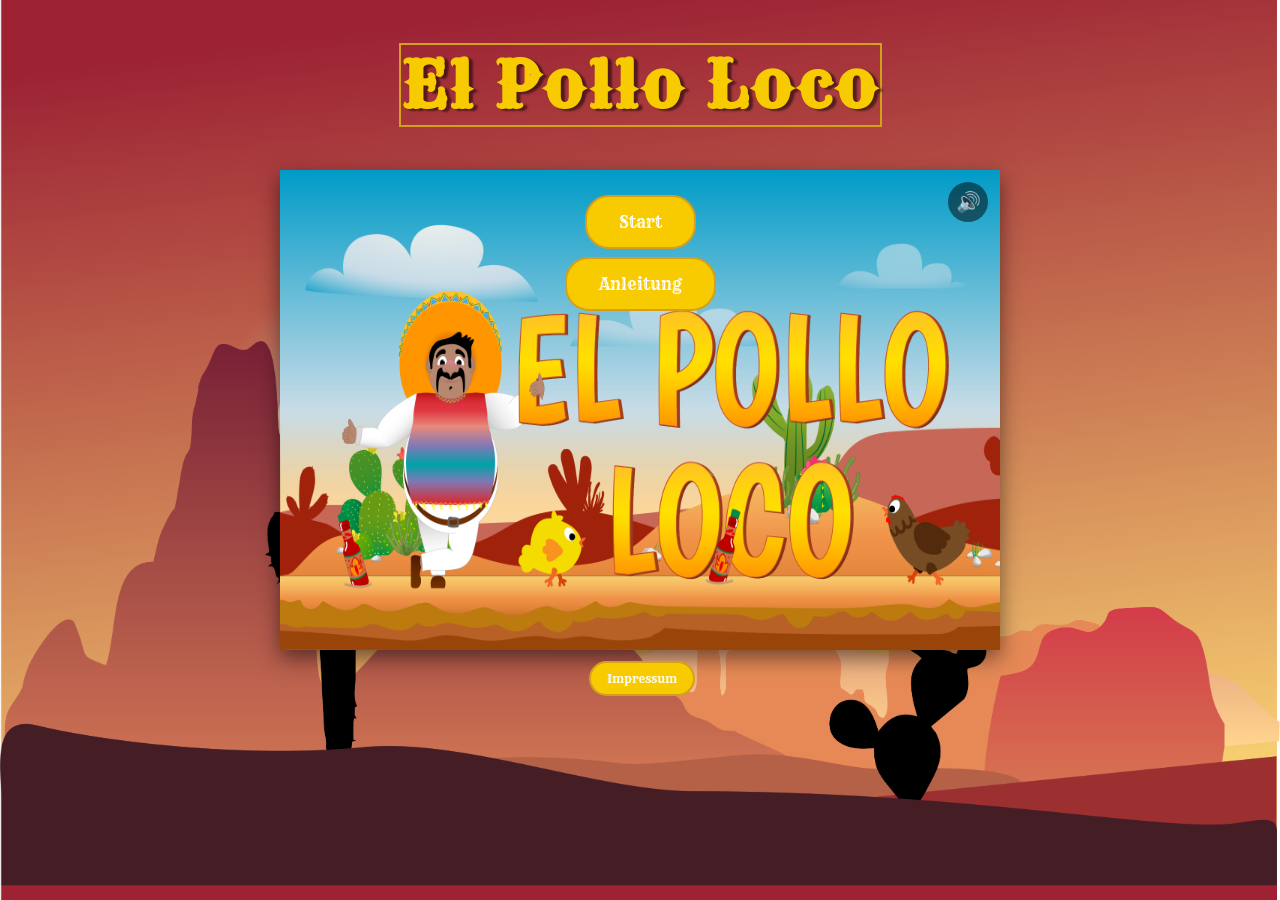
==== index.html @ a3313dcf "style: hide impressum button during gameplay" ====
<!DOCTYPE html>
<html lang="en">

<head>
    <meta charset="UTF-8">
    <meta name="viewport" content="width=device-width, initial-scale=1.0">
    <link rel="stylesheet" href="style.css">
    <link rel="icon" type="image/png" href="img/3_enemies_chicken/chicken_small/1_walk/1_w.png">
    <title>El Pollo Loco</title>
    <script src="models/drawable-object.class.js"></script>
    <script src="models/movable-object.class.js"></script>
    <script src="models/character.class.js"></script>
    <script src="models/chicken.class.js"></script>
    <script src="models/chicken-small.class.js"></script>
    <script src="models/clouds.class.js"></script>
    <script src="models/bottles.class.js"></script>
    <script src="models/coin.class.js"></script>
    <script src="models/status-bar-health.class.js"></script>
    <script src="models/status-bar-bottle.class.js"></script>
    <script src="models/status-bar-coins.class.js"></script>
    <script src="models/throwable-object.class.js"></script>
    <script src="models/world.class.js"></script>
    <script src="models/backgound-object.class.js"></script>
    <script src="models/keyboard.class.js"></script>
    <script src="models/endboss.class.js"></script>
    <script src="models/level.class.js"></script>
    <script src="levels/level1.js"></script>
    <script src="models/sound-manager.class.js"></script>
    <script src="js/game.js"></script>
</head>

<body>

    <h1>El Pollo Loco</h1>

    <div class="game-container">
        <canvas id="canvas" width="720" height="480"></canvas>

        <button id="muteButton" class="mute-button" onclick="toggleMute()">🔊</button>

        <a href="impressum.html" id="impressumButton" class="button impressum-button">Impressum</a>

        <div id="startScreen" class="screen">
            <img class="screen-img" src="img/9_intro_outro_screens/start/startscreen_1.png" alt="Startbildschirm">
            <button class="button" onclick="startGame()">Start</button>
            <button class="button" onclick="openInfoDialog()">Anleitung</button>
        </div>
        <div id="winScreen" class="screen d-none">
            <img class="screen-img" src="img/You won, you lost/You won A.png" alt="Gewonnen">
            <button class="button" onclick="restartGame()">Neustart</button>
        </div>
        <div id="loseScreen" class="screen d-none">
            <img class="screen-img" src="img/You won, you lost/You lost b.png" alt="Verloren">
            <button class="button" onclick="restartGame()">Neustart</button>
        </div>

        <div id="touchControls" class="touch-controls">
            <div class="touch-left">
                <button id="btnLeft" class="touch-button">←</button>
                <button id="btnRight" class="touch-button">→</button>
            </div>
            <div class="touch-right">
                <button id="btnThrow" class="touch-button">🍾</button>
                <button id="btnJump" class="touch-button">⬆</button>
            </div>
        </div>
    </div>

    <div id="rotateHint" class="rotate-hint">
        <p>Bitte drehe dein Gerät ins Querformat, um zu spielen.</p>
    </div>

    <div id="infoDialog" class="dialog-overlay d-none" onclick="closeInfoDialogOnOverlay(event)">
    <div class="dialog-box">
        <button class="dialog-close" onclick="closeInfoDialog()">✕</button>
        <h2>Die Geschichte</h2>
        <p>
            Pepe hat sich in der Wüste verlaufen, auf der Suche nach dem legendären
            El Pollo Loco. Zwischen Kakteen und wilden Hühnern muss er sich seinen Weg
            bahnen, Münzen und Salsa-Flaschen sammeln und sich dem gefürchteten
            Hühner-Endboss stellen.
        </p>
         <div class="keyboard-controls">
            <h2>Steuerung</h2>
            <p><strong>←</strong> <strong>→</strong> Laufen</p>
            <p><strong>Leertaste</strong> Springen</p>
            <p><strong>D</strong> Flasche werfen</p>
        </div>
    </div>
</div>

</body>

</html>
---- style.css ----
@font-face {
  font-family: 'rye';
    src: url('fonts/Rye-Regular.ttf') format('truetype');
}

html,
body {
    width: 100%;
    min-height: 100%;
    margin: 0;
    font-family: 'rye', sans-serif;
}

body {
    display: flex;
    flex-direction: column;
    align-items: center;
    position: relative;
    background-image: url('img/assets/luca-cactus-3784915.png');
    background-size: cover;
    background-position: center;
    background-repeat: no-repeat;
    min-height: 100vh;
    min-height: 100dvh;
}

h1 {
    color: #F8CB01;
    font-family: 'rye', sans-serif;
    border: 2px solid #d4a01c;
    font-size: clamp(28px, 8vw, 64px);
    letter-spacing: 3px;
    text-shadow: 4px 2px 2px rgba(0, 0, 0, 0.5);
    text-align: center;
}


.game-container {
    position: relative;
    width: 100%;
    max-width: 720px;
    aspect-ratio: 720 / 480;
}

.controls span:last-child {
    grid-column: 1 / -1;
}

.controls strong {
    color: white;
}

canvas {
    display: block;
    width: 100%;
    height: 100%;
    background-color: black;
    box-shadow: 0 8px 20px rgba(0, 0, 0, 0.5);
}

.screen {
    position: absolute;
    top: 0;
    left: 0;
    width: 100%;
    height: 100%;
    display: flex;
    flex-direction: column;
    justify-content: flex-start;
    align-items: center;
    padding-top: 3%;
    box-sizing: border-box;
}

.d-none {
    display: none;
}

.screen-img {
    position: absolute;
    top: 0;
    left: 0;
    width: 100%;
    height: 100%;
    z-index: 0;
}

.button {
    position: relative;
    z-index: 1;
    background-color: #f8cb01;
    border: 2px solid #d4a01c;
    border-radius: 24px;
    color: white;
    padding: 15px 32px;
    text-align: center;
    text-decoration: none;
    display: inline-block;
    font-size: 16px;
    margin: 4px 2px;
    cursor: pointer;
    font-family: 'rye', sans-serif;
}

.impressum-button {
    position: absolute;
    bottom: -50px;
    left: 50%;
    transform: translateX(-50%);
    font-size: 12px;
    padding: 8px 16px;
    z-index: 2;
}

.mute-button {
    position: absolute;
    top: 12px;
    right: 12px;
    z-index: 2;
    background: rgba(0, 0, 0, 0.5);
    border: none;
    border-radius: 50%;
    width: 40px;
    height: 40px;
    font-size: 20px;
    cursor: pointer;
}

.touch-controls {
    display: none;
    position: absolute;
    bottom: 0;
    left: 0;
    width: 100%;
    justify-content: space-between;
    align-items: flex-end;
    padding: 12px;
    box-sizing: border-box;
    z-index: 2;
    pointer-events: none;
}

.touch-left,
.touch-right {
    display: flex;
    gap: 10px;
    pointer-events: auto;
}

.touch-button {
    width: 56px;
    height: 56px;
    border-radius: 50%;
    border: none;
    background: rgba(0, 0, 0, 0.5);
    color: white;
    font-size: 24px;
    touch-action: manipulation;
    -webkit-user-select: none;
    user-select: none;
}

.rotate-hint {
    display: none;
    position: fixed;
    top: 0;
    left: 0;
    width: 100%;
    height: 100%;
    background: black;
    color: white;
    z-index: 999;
    justify-content: center;
    align-items: center;
    text-align: center;
    font-family: 'rye', sans-serif;
    font-size: 24px;
    padding: 20px;
    box-sizing: border-box;
}

.dialog-overlay {
    position: fixed;
    top: 0;
    left: 0;
    width: 100%;
    height: 100%;
    background: rgba(0, 0, 0, 0.7);
    display: flex;
    justify-content: center;
    align-items: center;
    z-index: 1000;
}

.dialog-overlay.d-none {
    display: none;
}

.dialog-box {
    position: relative;
    background: #d4a01c;
    color: white;
    border: 3px solid #f8cb01;
    border-radius: 16px;
    padding: 24px 32px;
    max-width: 500px;
    width: 90%;
    max-height: 85vh;
    overflow-y: auto;
    font-family: 'rye', sans-serif;
    box-sizing: border-box;
}

.dialog-close {
    position: absolute;
    top: 8px;
    right: 12px;
    background: none;
    border: none;
    font-size: 20px;
    color: white;
    cursor: pointer;
}

.impressum-content {
    color: #F8CB01;
    text-align: center;
    max-width: 600px;
    width: 90%;
    margin: 20px auto;
    font-size: clamp(14px, 4vw, 20px);
    padding: 0 12px;
    box-sizing: border-box;
}

.impressum-content a {
    color: white;
    word-break: break-word;
}

/* Touch-Buttons nur auf Tablet/Handy zeigen */
@media (hover: none) and (pointer: coarse) {
    .touch-controls {
        display: flex;
    }

    .controls {
        display: none;
    }
}

/* Hochformat-Warnung nur auf Tablet/Handy */
@media (hover: none) and (pointer: coarse) and (orientation: portrait) {
    .rotate-hint {
        display: flex;
    }

    .game-container,
    .controls,
    h1 {
        display: none;
    }
}

@media (orientation: landscape) and (max-height: 500px) {
    h1,
    .controls {
        display: none;
    }

    body {
        display: flex;
        justify-content: center;
        align-items: center;
        min-height: 100vh;
        background: black;
    }

    .game-container {
        width: 100vw;
        height: 100vh;
        max-width: none;
        aspect-ratio: unset;
    }

    canvas {
        width: 100%;
        height: 100%;
        object-fit: contain;
        box-shadow: none;
    }
}

@media (hover: none) and (pointer: coarse), (max-width: 768px) {
    .touch-controls {
        display: flex;
    }

    .keyboard-controls {
        display: none;
    }
    .impressum-button {
        top: 12px;
        bottom: auto;
        left: auto;
        right: 64px;
        transform: none;
    }

    .impressum-button.hide-during-game {
        display: none;
    }
}
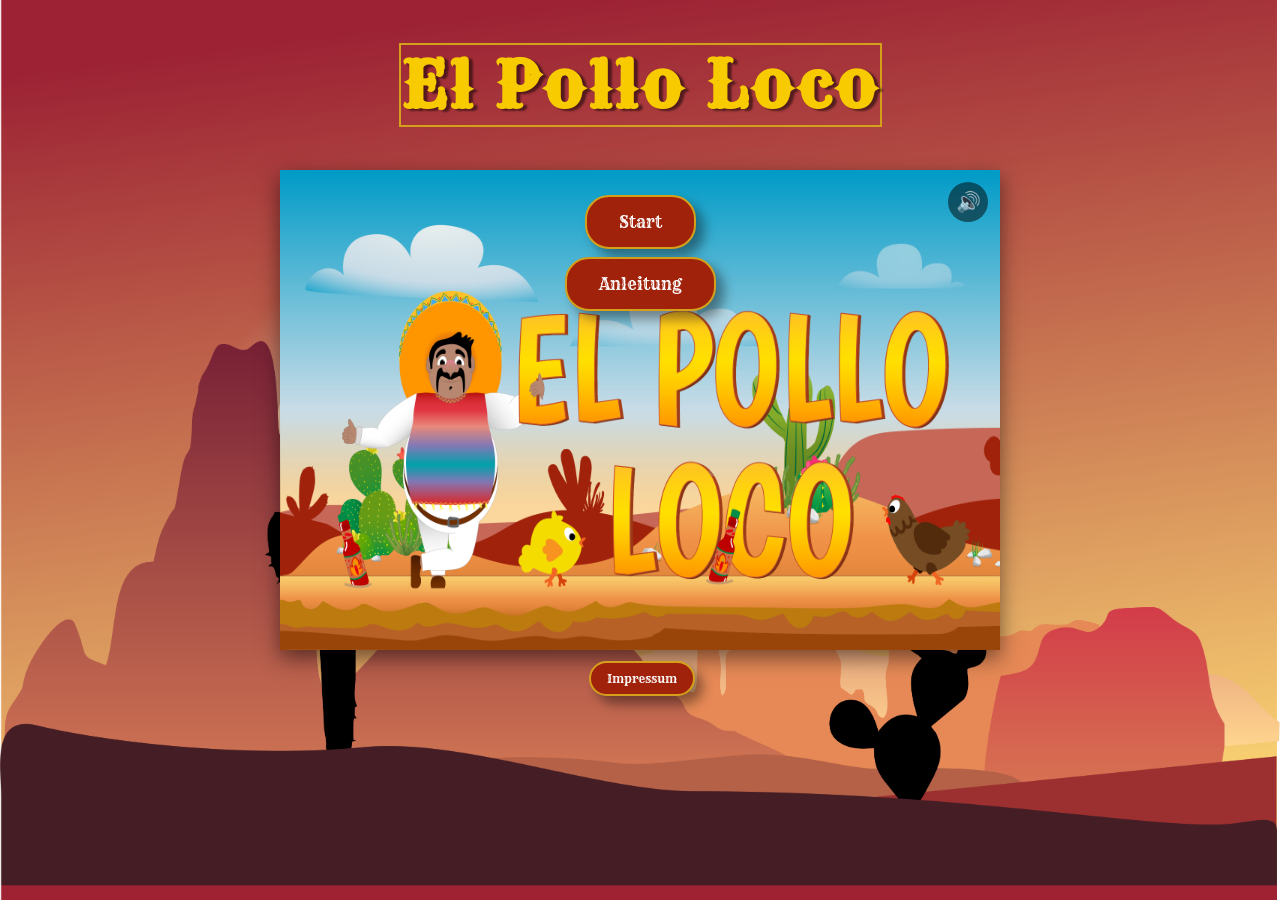
==== commit ac850315: "style: update throw button with image and adjust button styles for better UI" ====
--- a/index.html
+++ b/index.html
@@ -29,7 +29,7 @@
     <script src="js/game.js"></script>
 </head>
 
-<body>
+<body class="game-page">
 
     <h1>El Pollo Loco</h1>
 
@@ -47,11 +47,11 @@
         </div>
         <div id="winScreen" class="screen d-none">
             <img class="screen-img" src="img/You won, you lost/You won A.png" alt="Gewonnen">
-            <button class="button" onclick="restartGame()">Neustart</button>
+            <button class="button" onclick="restartGame()">Menu</button>
         </div>
         <div id="loseScreen" class="screen d-none">
             <img class="screen-img" src="img/You won, you lost/You lost b.png" alt="Verloren">
-            <button class="button" onclick="restartGame()">Neustart</button>
+            <button class="button" onclick="restartGame()">Menu</button>
         </div>
 
         <div id="touchControls" class="touch-controls">
@@ -60,7 +60,9 @@
                 <button id="btnRight" class="touch-button">→</button>
             </div>
             <div class="touch-right">
-                <button id="btnThrow" class="touch-button">🍾</button>
+                <button id="btnThrow" class="touch-button">
+                    <img class="throw-buttio-img" src="img/6_salsa_bottle/1_salsa_bottle_on_ground.png" alt="Flasche werfen">
+                </button>
                 <button id="btnJump" class="touch-button">⬆</button>
             </div>
         </div>
@@ -78,7 +80,7 @@
             Pepe hat sich in der Wüste verlaufen, auf der Suche nach dem legendären
             El Pollo Loco. Zwischen Kakteen und wilden Hühnern muss er sich seinen Weg
             bahnen, Münzen und Salsa-Flaschen sammeln und sich dem gefürchteten
-            Hühner-Endboss stellen.
+            Hühner-Endboss stellen. Um den Endboss zu besiegen, brauchst du alle Flaschen, die du finden kannst. Viel Glück!
         </p>
          <div class="keyboard-controls">
             <h2>Steuerung</h2>
--- a/style.css
+++ b/style.css
@@ -1,5 +1,5 @@
 @font-face {
-  font-family: 'rye';
+    font-family: 'rye';
     src: url('fonts/Rye-Regular.ttf') format('truetype');
 }
 
@@ -88,7 +88,7 @@
 .button {
     position: relative;
     z-index: 1;
-    background-color: #f8cb01;
+    background-color: #A0220A;
     border: 2px solid #d4a01c;
     border-radius: 24px;
     color: white;
@@ -99,6 +99,7 @@
     font-size: 16px;
     margin: 4px 2px;
     cursor: pointer;
+    box-shadow: 8px 8px 12px rgba(0, 0, 0, 0.4); 
     font-family: 'rye', sans-serif;
 }
 
@@ -151,13 +152,21 @@
     width: 56px;
     height: 56px;
     border-radius: 50%;
-    border: none;
+    border: solid 2px #d4a01c;
     background: rgba(0, 0, 0, 0.5);
     color: white;
     font-size: 24px;
     touch-action: manipulation;
     -webkit-user-select: none;
     user-select: none;
+}
+
+.throw-buttio-img {
+    width: 50px;
+    margin-left: -12px;
+    width: 100%;
+    height: 100%;
+    object-fit: contain;
 }
 
 .rotate-hint {
@@ -263,12 +272,13 @@
 }
 
 @media (orientation: landscape) and (max-height: 500px) {
+
     h1,
     .controls {
         display: none;
     }
 
-    body {
+    body.game-page {
         display: flex;
         justify-content: center;
         align-items: center;
@@ -291,7 +301,8 @@
     }
 }
 
-@media (hover: none) and (pointer: coarse), (max-width: 768px) {
+@media (hover: none) and (pointer: coarse),
+(max-width: 768px) {
     .touch-controls {
         display: flex;
     }
@@ -299,6 +310,7 @@
     .keyboard-controls {
         display: none;
     }
+
     .impressum-button {
         top: 12px;
         bottom: auto;
@@ -310,5 +322,4 @@
     .impressum-button.hide-during-game {
         display: none;
     }
-}
-
+}
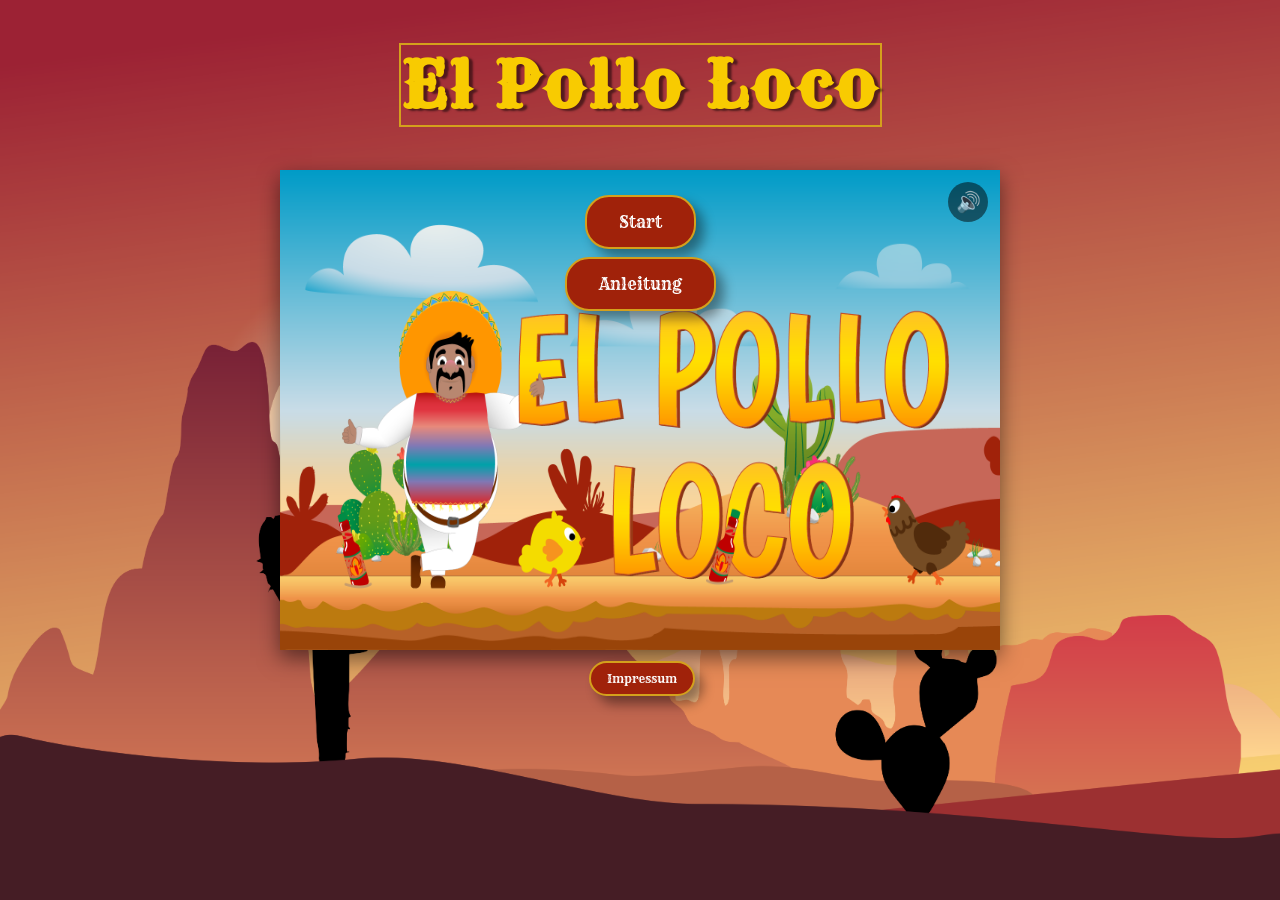
==== commit 001d8c10: "style: add endboss status bar to track health and visibility in the game" ====
--- a/index.html
+++ b/index.html
@@ -18,6 +18,7 @@
     <script src="models/status-bar-health.class.js"></script>
     <script src="models/status-bar-bottle.class.js"></script>
     <script src="models/status-bar-coins.class.js"></script>
+    <script src="models/status-bar-endboss.class.js"></script>
     <script src="models/throwable-object.class.js"></script>
     <script src="models/world.class.js"></script>
     <script src="models/backgound-object.class.js"></script>
@@ -48,10 +49,12 @@
         <div id="winScreen" class="screen d-none">
             <img class="screen-img" src="img/You won, you lost/You won A.png" alt="Gewonnen">
             <button class="button" onclick="restartGame()">Menu</button>
+            <button class="button" onclick="playAgain()">Neustart</button>
         </div>
         <div id="loseScreen" class="screen d-none">
             <img class="screen-img" src="img/You won, you lost/You lost b.png" alt="Verloren">
             <button class="button" onclick="restartGame()">Menu</button>
+            <button class="button" onclick="playAgain()">Neustart</button>
         </div>
 
         <div id="touchControls" class="touch-controls">
@@ -61,7 +64,7 @@
             </div>
             <div class="touch-right">
                 <button id="btnThrow" class="touch-button">
-                    <img class="throw-buttio-img" src="img/6_salsa_bottle/1_salsa_bottle_on_ground.png" alt="Flasche werfen">
+                    <img class="throw-button-img" src="img/6_salsa_bottle/1_salsa_bottle_on_ground.png" alt="Flasche werfen">
                 </button>
                 <button id="btnJump" class="touch-button">⬆</button>
             </div>
--- a/style.css
+++ b/style.css
@@ -42,14 +42,6 @@
     aspect-ratio: 720 / 480;
 }
 
-.controls span:last-child {
-    grid-column: 1 / -1;
-}
-
-.controls strong {
-    color: white;
-}
-
 canvas {
     display: block;
     width: 100%;
@@ -161,8 +153,7 @@
     user-select: none;
 }
 
-.throw-buttio-img {
-    width: 50px;
+.throw-button-img {
     margin-left: -12px;
     width: 100%;
     height: 100%;
@@ -207,9 +198,9 @@
 
 .dialog-box {
     position: relative;
-    background: #d4a01c;
-    color: white;
-    border: 3px solid #f8cb01;
+    background: #A0220A;
+    color: white;
+    border: 3px solid #d4a01c;
     border-radius: 16px;
     padding: 24px 32px;
     max-width: 500px;
@@ -304,7 +295,17 @@
 @media (hover: none) and (pointer: coarse),
 (max-width: 768px) {
     .touch-controls {
-        display: flex;
+        position: fixed;
+        bottom: 24px;
+        left: 24px;
+        right: 24px;
+        width: auto;
+    }
+
+    .touch-button {
+        width: 70px;
+        height: 70px;
+        font-size: 30px;
     }
 
     .keyboard-controls {
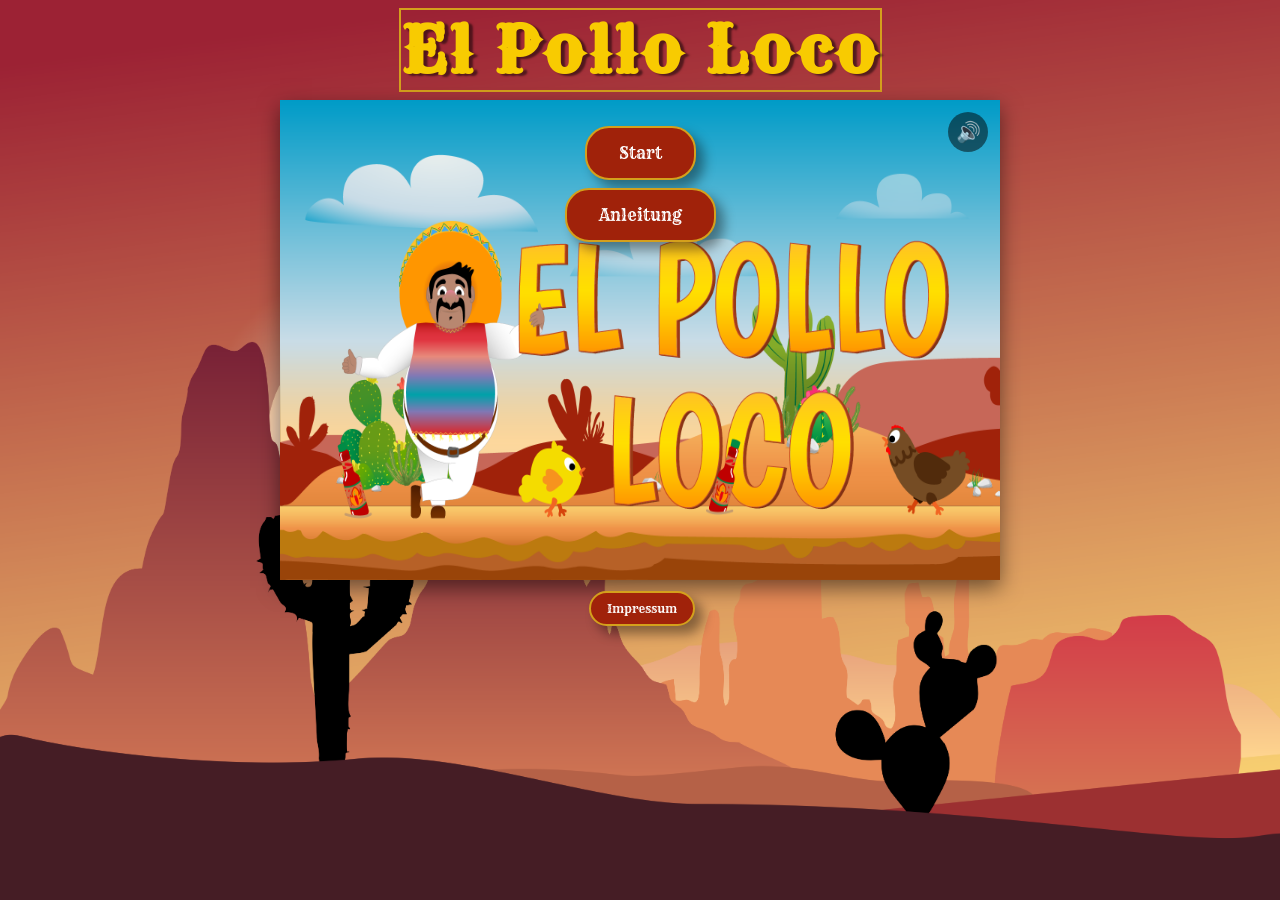
==== commit 05733f2f: "Refactor ThrowableObject and World classes for improved readability and functionality - Updated the " ====
--- a/index.html
+++ b/index.html
@@ -1,11 +1,14 @@
-<!DOCTYPE html>
+<!doctype html>
 <html lang="en">
-
-<head>
-    <meta charset="UTF-8">
-    <meta name="viewport" content="width=device-width, initial-scale=1.0">
-    <link rel="stylesheet" href="style.css">
-    <link rel="icon" type="image/png" href="img/3_enemies_chicken/chicken_small/1_walk/1_w.png">
+  <head>
+    <meta charset="UTF-8" />
+    <meta name="viewport" content="width=device-width, initial-scale=1.0" />
+    <link rel="stylesheet" href="style.css" />
+    <link
+      rel="icon"
+      type="image/png"
+      href="img/3_enemies_chicken/chicken_small/1_walk/1_w.png"
+    />
     <title>El Pollo Loco</title>
     <script src="models/drawable-object.class.js"></script>
     <script src="models/movable-object.class.js"></script>
@@ -28,72 +31,97 @@
     <script src="levels/level1.js"></script>
     <script src="models/sound-manager.class.js"></script>
     <script src="js/game.js"></script>
-</head>
+  </head>
 
-<body class="game-page">
-
+  <body class="game-page">
     <h1>El Pollo Loco</h1>
 
     <div class="game-container">
-        <canvas id="canvas" width="720" height="480"></canvas>
+      <canvas id="canvas" width="720" height="480"></canvas>
 
-        <button id="muteButton" class="mute-button" onclick="toggleMute()">🔊</button>
+      <button id="muteButton" class="mute-button" onclick="toggleMute()">
+        🔊
+      </button>
 
-        <a href="impressum.html" id="impressumButton" class="button impressum-button">Impressum</a>
+      <a
+        href="impressum.html"
+        id="impressumButton"
+        class="button impressum-button"
+        >Impressum</a
+      >
 
-        <div id="startScreen" class="screen">
-            <img class="screen-img" src="img/9_intro_outro_screens/start/startscreen_1.png" alt="Startbildschirm">
-            <button class="button" onclick="startGame()">Start</button>
-            <button class="button" onclick="openInfoDialog()">Anleitung</button>
+      <div id="startScreen" class="screen">
+        <img
+          class="screen-img"
+          src="img/9_intro_outro_screens/start/startscreen_1.png"
+          alt="Startbildschirm"
+        />
+        <button class="button" onclick="startGame()">Start</button>
+        <button class="button" onclick="openInfoDialog()">Anleitung</button>
+      </div>
+      <div id="winScreen" class="screen d-none">
+        <img
+          class="screen-img"
+          src="img/You won, you lost/You won A.png"
+          alt="Gewonnen"
+        />
+        <button class="button" onclick="restartGame()">Menu</button>
+        <button class="button" onclick="playAgain()">Neustart</button>
+      </div>
+      <div id="loseScreen" class="screen d-none">
+        <img
+          class="screen-img"
+          src="img/You won, you lost/You lost b.png"
+          alt="Verloren"
+        />
+        <button class="button" onclick="restartGame()">Menu</button>
+        <button class="button" onclick="playAgain()">Neustart</button>
+      </div>
+
+      <div id="touchControls" class="touch-controls">
+        <div class="touch-left">
+          <button id="btnLeft" class="touch-button">←</button>
+          <button id="btnRight" class="touch-button">→</button>
         </div>
-        <div id="winScreen" class="screen d-none">
-            <img class="screen-img" src="img/You won, you lost/You won A.png" alt="Gewonnen">
-            <button class="button" onclick="restartGame()">Menu</button>
-            <button class="button" onclick="playAgain()">Neustart</button>
+        <div class="touch-right">
+          <button id="btnThrow" class="touch-button">
+            <img
+              class="throw-button-img"
+              src="img/6_salsa_bottle/1_salsa_bottle_on_ground.png"
+              alt="Flasche werfen"
+            />
+          </button>
+          <button id="btnJump" class="touch-button">⬆</button>
         </div>
-        <div id="loseScreen" class="screen d-none">
-            <img class="screen-img" src="img/You won, you lost/You lost b.png" alt="Verloren">
-            <button class="button" onclick="restartGame()">Menu</button>
-            <button class="button" onclick="playAgain()">Neustart</button>
-        </div>
-
-        <div id="touchControls" class="touch-controls">
-            <div class="touch-left">
-                <button id="btnLeft" class="touch-button">←</button>
-                <button id="btnRight" class="touch-button">→</button>
-            </div>
-            <div class="touch-right">
-                <button id="btnThrow" class="touch-button">
-                    <img class="throw-button-img" src="img/6_salsa_bottle/1_salsa_bottle_on_ground.png" alt="Flasche werfen">
-                </button>
-                <button id="btnJump" class="touch-button">⬆</button>
-            </div>
-        </div>
+      </div>
     </div>
 
     <div id="rotateHint" class="rotate-hint">
-        <p>Bitte drehe dein Gerät ins Querformat, um zu spielen.</p>
+      <p>Bitte drehe dein Gerät ins Querformat, um zu spielen.</p>
     </div>
 
-    <div id="infoDialog" class="dialog-overlay d-none" onclick="closeInfoDialogOnOverlay(event)">
-    <div class="dialog-box">
+    <div
+      id="infoDialog"
+      class="dialog-overlay d-none"
+      onclick="closeInfoDialogOnOverlay(event)"
+    >
+      <div class="dialog-box">
         <button class="dialog-close" onclick="closeInfoDialog()">✕</button>
         <h2>Die Geschichte</h2>
         <p>
-            Pepe hat sich in der Wüste verlaufen, auf der Suche nach dem legendären
-            El Pollo Loco. Zwischen Kakteen und wilden Hühnern muss er sich seinen Weg
-            bahnen, Münzen und Salsa-Flaschen sammeln und sich dem gefürchteten
-            Hühner-Endboss stellen. Um den Endboss zu besiegen, brauchst du alle Flaschen, die du finden kannst. Viel Glück!
+          Pepe hat sich in der Wüste verlaufen, auf der Suche nach dem
+          legendären El Pollo Loco. Zwischen Kakteen und wilden Hühnern muss er
+          sich seinen Weg bahnen, Münzen und Salsa-Flaschen sammeln und sich dem
+          gefürchteten Hühner-Endboss stellen. Um den Endboss zu besiegen,
+          brauchst du alle Flaschen, die du finden kannst. Viel Glück!
         </p>
-         <div class="keyboard-controls">
-            <h2>Steuerung</h2>
-            <p><strong>←</strong> <strong>→</strong> Laufen</p>
-            <p><strong>Leertaste</strong> Springen</p>
-            <p><strong>D</strong> Flasche werfen</p>
+        <div class="keyboard-controls">
+          <h2>Steuerung</h2>
+          <p><strong>←</strong> <strong>→</strong> Laufen</p>
+          <p><strong>Leertaste</strong> Springen</p>
+          <p><strong>D</strong> Flasche werfen</p>
         </div>
+      </div>
     </div>
-</div>
-
-</body>
-
+  </body>
 </html>
--- a/style.css
+++ b/style.css
@@ -1,326 +1,342 @@
 @font-face {
-    font-family: 'rye';
-    src: url('fonts/Rye-Regular.ttf') format('truetype');
+  font-family: "rye";
+  src: url("fonts/Rye-Regular.ttf") format("truetype");
 }
 
 html,
 body {
-    width: 100%;
-    min-height: 100%;
-    margin: 0;
-    font-family: 'rye', sans-serif;
+  width: 100%;
+  min-height: 100%;
+  margin: 0;
+  font-family: "rye", sans-serif;
 }
 
 body {
-    display: flex;
-    flex-direction: column;
-    align-items: center;
-    position: relative;
-    background-image: url('img/assets/luca-cactus-3784915.png');
-    background-size: cover;
-    background-position: center;
-    background-repeat: no-repeat;
-    min-height: 100vh;
-    min-height: 100dvh;
+  display: flex;
+  flex-direction: column;
+  align-items: center;
+  position: relative;
+  background-image: url("img/assets/luca-cactus-3784915.png");
+  background-size: cover;
+  background-position: center;
+  background-repeat: no-repeat;
+  min-height: 100vh;
+  min-height: 100dvh;
 }
 
 h1 {
-    color: #F8CB01;
-    font-family: 'rye', sans-serif;
-    border: 2px solid #d4a01c;
-    font-size: clamp(28px, 8vw, 64px);
-    letter-spacing: 3px;
-    text-shadow: 4px 2px 2px rgba(0, 0, 0, 0.5);
-    text-align: center;
-}
-
+  color: #f8cb01;
+  font-family: "rye", sans-serif;
+  border: 2px solid #d4a01c;
+  font-size: clamp(28px, 8vw, 64px);
+  letter-spacing: 3px;
+  text-shadow: 4px 2px 2px rgba(0, 0, 0, 0.5);
+  text-align: center;
+  margin: 8px 0;
+}
 
 .game-container {
-    position: relative;
-    width: 100%;
-    max-width: 720px;
-    aspect-ratio: 720 / 480;
+  position: relative;
+  width: min(100%, 720px, calc((100vh - 140px) * 720 / 480));
+  aspect-ratio: 720 / 480;
+  margin-bottom: 50px;
 }
 
 canvas {
-    display: block;
-    width: 100%;
-    height: 100%;
-    background-color: black;
-    box-shadow: 0 8px 20px rgba(0, 0, 0, 0.5);
+  display: block;
+  width: 100%;
+  height: 100%;
+  background-color: black;
+  box-shadow: 0 8px 20px rgba(0, 0, 0, 0.5);
 }
 
 .screen {
-    position: absolute;
-    top: 0;
-    left: 0;
-    width: 100%;
-    height: 100%;
-    display: flex;
-    flex-direction: column;
-    justify-content: flex-start;
-    align-items: center;
-    padding-top: 3%;
-    box-sizing: border-box;
+  position: absolute;
+  top: 0;
+  left: 0;
+  width: 100%;
+  height: 100%;
+  display: flex;
+  flex-direction: column;
+  justify-content: flex-start;
+  align-items: center;
+  padding-top: 3%;
+  box-sizing: border-box;
 }
 
 .d-none {
-    display: none;
+  display: none;
 }
 
 .screen-img {
-    position: absolute;
-    top: 0;
-    left: 0;
-    width: 100%;
-    height: 100%;
-    z-index: 0;
+  position: absolute;
+  top: 0;
+  left: 0;
+  width: 100%;
+  height: 100%;
+  z-index: 0;
 }
 
 .button {
-    position: relative;
-    z-index: 1;
-    background-color: #A0220A;
-    border: 2px solid #d4a01c;
-    border-radius: 24px;
-    color: white;
-    padding: 15px 32px;
-    text-align: center;
-    text-decoration: none;
-    display: inline-block;
-    font-size: 16px;
-    margin: 4px 2px;
-    cursor: pointer;
-    box-shadow: 8px 8px 12px rgba(0, 0, 0, 0.4); 
-    font-family: 'rye', sans-serif;
+  position: relative;
+  z-index: 1;
+  background-color: #a0220a;
+  border: 2px solid #d4a01c;
+  border-radius: 24px;
+  color: white;
+  padding: 15px 32px;
+  text-align: center;
+  text-decoration: none;
+  display: inline-block;
+  font-size: 16px;
+  margin: 4px 2px;
+  cursor: pointer;
+  box-shadow: 8px 8px 12px rgba(0, 0, 0, 0.4);
+  font-family: "rye", sans-serif;
 }
 
 .impressum-button {
-    position: absolute;
-    bottom: -50px;
-    left: 50%;
-    transform: translateX(-50%);
-    font-size: 12px;
-    padding: 8px 16px;
-    z-index: 2;
+  position: absolute;
+  bottom: -50px;
+  left: 50%;
+  transform: translateX(-50%);
+  font-size: 12px;
+  padding: 8px 16px;
+  z-index: 2;
 }
 
 .mute-button {
-    position: absolute;
-    top: 12px;
-    right: 12px;
-    z-index: 2;
-    background: rgba(0, 0, 0, 0.5);
-    border: none;
-    border-radius: 50%;
-    width: 40px;
-    height: 40px;
-    font-size: 20px;
-    cursor: pointer;
+  position: absolute;
+  top: 12px;
+  right: 12px;
+  z-index: 2;
+  background: rgba(0, 0, 0, 0.5);
+  border: none;
+  border-radius: 50%;
+  width: 40px;
+  height: 40px;
+  font-size: 20px;
+  cursor: pointer;
 }
 
 .touch-controls {
-    display: none;
-    position: absolute;
-    bottom: 0;
-    left: 0;
-    width: 100%;
-    justify-content: space-between;
-    align-items: flex-end;
-    padding: 12px;
-    box-sizing: border-box;
-    z-index: 2;
-    pointer-events: none;
+  display: none;
+  position: absolute;
+  bottom: 0;
+  left: 0;
+  width: 100%;
+  justify-content: space-between;
+  align-items: flex-end;
+  padding: 12px;
+  box-sizing: border-box;
+  z-index: 2;
+  pointer-events: none;
 }
 
 .touch-left,
 .touch-right {
+  display: flex;
+  gap: 10px;
+  pointer-events: auto;
+}
+
+.touch-button {
+  width: 56px;
+  height: 56px;
+  border-radius: 50%;
+  border: solid 2px #d4a01c;
+  background: rgba(0, 0, 0, 0.5);
+  color: white;
+  font-size: 24px;
+  touch-action: manipulation;
+  -webkit-user-select: none;
+  user-select: none;
+}
+
+.throw-button-img {
+  margin-left: -12px;
+  width: 100%;
+  height: 100%;
+  object-fit: contain;
+}
+
+.rotate-hint {
+  display: none;
+  position: fixed;
+  top: 0;
+  left: 0;
+  width: 100%;
+  height: 100%;
+  background: black;
+  color: white;
+  z-index: 999;
+  justify-content: center;
+  align-items: center;
+  text-align: center;
+  font-family: "rye", sans-serif;
+  font-size: 24px;
+  padding: 20px;
+  box-sizing: border-box;
+}
+
+.dialog-overlay {
+  position: fixed;
+  top: 0;
+  left: 0;
+  width: 100%;
+  height: 100%;
+  background: rgba(0, 0, 0, 0.7);
+  display: flex;
+  justify-content: center;
+  align-items: center;
+  z-index: 1000;
+}
+
+.dialog-overlay.d-none {
+  display: none;
+}
+
+.dialog-box {
+  position: relative;
+  background: #a0220a;
+  color: white;
+  border: 3px solid #d4a01c;
+  border-radius: 16px;
+  padding: 24px 32px;
+  max-width: 500px;
+  width: 90%;
+  max-height: 85vh;
+  overflow-y: auto;
+  font-family: "rye", sans-serif;
+  box-sizing: border-box;
+}
+
+.dialog-close {
+  position: absolute;
+  top: 8px;
+  right: 12px;
+  background: none;
+  border: none;
+  font-size: 20px;
+  color: white;
+  cursor: pointer;
+}
+
+.impressum-content {
+  color: #f8cb01;
+  text-align: center;
+  max-width: 600px;
+  width: 90%;
+  margin: 20px auto;
+  font-size: clamp(14px, 4vw, 20px);
+  padding: 0 12px;
+  box-sizing: border-box;
+}
+
+.impressum-content a {
+  color: white;
+  word-break: break-word;
+}
+
+body.impressum-page {
+  position: relative;
+}
+
+body.impressum-page::before {
+  content: "";
+  position: fixed;
+  inset: 0;
+  background: rgba(0, 0, 0, 0.55);
+  z-index: 0;
+}
+
+body.impressum-page h1,
+body.impressum-page .impressum-content {
+  position: relative;
+  z-index: 1;
+}
+
+/* Touch-Buttons nur auf Tablet/Handy zeigen */
+@media (hover: none) and (pointer: coarse) {
+  .touch-controls {
     display: flex;
-    gap: 10px;
-    pointer-events: auto;
-}
-
-.touch-button {
-    width: 56px;
-    height: 56px;
-    border-radius: 50%;
-    border: solid 2px #d4a01c;
-    background: rgba(0, 0, 0, 0.5);
-    color: white;
-    font-size: 24px;
-    touch-action: manipulation;
-    -webkit-user-select: none;
-    user-select: none;
-}
-
-.throw-button-img {
-    margin-left: -12px;
+  }
+
+  .controls {
+    display: none;
+  }
+}
+
+/* Hochformat-Warnung nur auf Tablet/Handy */
+@media (hover: none) and (pointer: coarse) and (orientation: portrait) {
+  .rotate-hint {
+    display: flex;
+  }
+
+  .game-container,
+  .controls,
+  h1 {
+    display: none;
+  }
+}
+
+@media (orientation: landscape) and (max-height: 500px) {
+  h1,
+  .controls {
+    display: none;
+  }
+
+  body.game-page {
+    display: flex;
+    justify-content: center;
+    align-items: center;
+    min-height: 100vh;
+    background: black;
+  }
+
+  .game-container {
+    width: 100vw;
+    height: 100vh;
+    max-width: none;
+    aspect-ratio: unset;
+  }
+
+  canvas {
     width: 100%;
     height: 100%;
     object-fit: contain;
-}
-
-.rotate-hint {
-    display: none;
+    box-shadow: none;
+  }
+}
+
+@media (hover: none) and (pointer: coarse), (max-width: 768px) {
+  .touch-controls {
     position: fixed;
-    top: 0;
-    left: 0;
-    width: 100%;
-    height: 100%;
-    background: black;
-    color: white;
-    z-index: 999;
-    justify-content: center;
-    align-items: center;
-    text-align: center;
-    font-family: 'rye', sans-serif;
-    font-size: 24px;
-    padding: 20px;
-    box-sizing: border-box;
-}
-
-.dialog-overlay {
-    position: fixed;
-    top: 0;
-    left: 0;
-    width: 100%;
-    height: 100%;
-    background: rgba(0, 0, 0, 0.7);
-    display: flex;
-    justify-content: center;
-    align-items: center;
-    z-index: 1000;
-}
-
-.dialog-overlay.d-none {
-    display: none;
-}
-
-.dialog-box {
-    position: relative;
-    background: #A0220A;
-    color: white;
-    border: 3px solid #d4a01c;
-    border-radius: 16px;
-    padding: 24px 32px;
-    max-width: 500px;
-    width: 90%;
-    max-height: 85vh;
-    overflow-y: auto;
-    font-family: 'rye', sans-serif;
-    box-sizing: border-box;
-}
-
-.dialog-close {
-    position: absolute;
-    top: 8px;
-    right: 12px;
-    background: none;
-    border: none;
-    font-size: 20px;
-    color: white;
-    cursor: pointer;
-}
-
-.impressum-content {
-    color: #F8CB01;
-    text-align: center;
-    max-width: 600px;
-    width: 90%;
-    margin: 20px auto;
-    font-size: clamp(14px, 4vw, 20px);
-    padding: 0 12px;
-    box-sizing: border-box;
-}
-
-.impressum-content a {
-    color: white;
-    word-break: break-word;
-}
-
-/* Touch-Buttons nur auf Tablet/Handy zeigen */
-@media (hover: none) and (pointer: coarse) {
-    .touch-controls {
-        display: flex;
-    }
-
-    .controls {
-        display: none;
-    }
-}
-
-/* Hochformat-Warnung nur auf Tablet/Handy */
-@media (hover: none) and (pointer: coarse) and (orientation: portrait) {
-    .rotate-hint {
-        display: flex;
-    }
-
-    .game-container,
-    .controls,
-    h1 {
-        display: none;
-    }
-}
-
-@media (orientation: landscape) and (max-height: 500px) {
-
-    h1,
-    .controls {
-        display: none;
-    }
-
-    body.game-page {
-        display: flex;
-        justify-content: center;
-        align-items: center;
-        min-height: 100vh;
-        background: black;
-    }
-
-    .game-container {
-        width: 100vw;
-        height: 100vh;
-        max-width: none;
-        aspect-ratio: unset;
-    }
-
-    canvas {
-        width: 100%;
-        height: 100%;
-        object-fit: contain;
-        box-shadow: none;
-    }
-}
-
-@media (hover: none) and (pointer: coarse),
-(max-width: 768px) {
-    .touch-controls {
-        position: fixed;
-        bottom: 24px;
-        left: 24px;
-        right: 24px;
-        width: auto;
-    }
-
-    .touch-button {
-        width: 70px;
-        height: 70px;
-        font-size: 30px;
-    }
-
-    .keyboard-controls {
-        display: none;
-    }
-
-    .impressum-button {
-        top: 12px;
-        bottom: auto;
-        left: auto;
-        right: 64px;
-        transform: none;
-    }
-
-    .impressum-button.hide-during-game {
-        display: none;
-    }
+    bottom: 24px;
+    left: 24px;
+    right: 24px;
+    width: auto;
+  }
+
+  .touch-button {
+    width: 70px;
+    height: 70px;
+    font-size: 30px;
+  }
+
+  .keyboard-controls {
+    display: none;
+  }
+
+  .impressum-button {
+    top: 12px;
+    bottom: auto;
+    left: auto;
+    right: 64px;
+    transform: none;
+  }
+
+  .impressum-button.hide-during-game {
+    display: none;
+  }
 }
